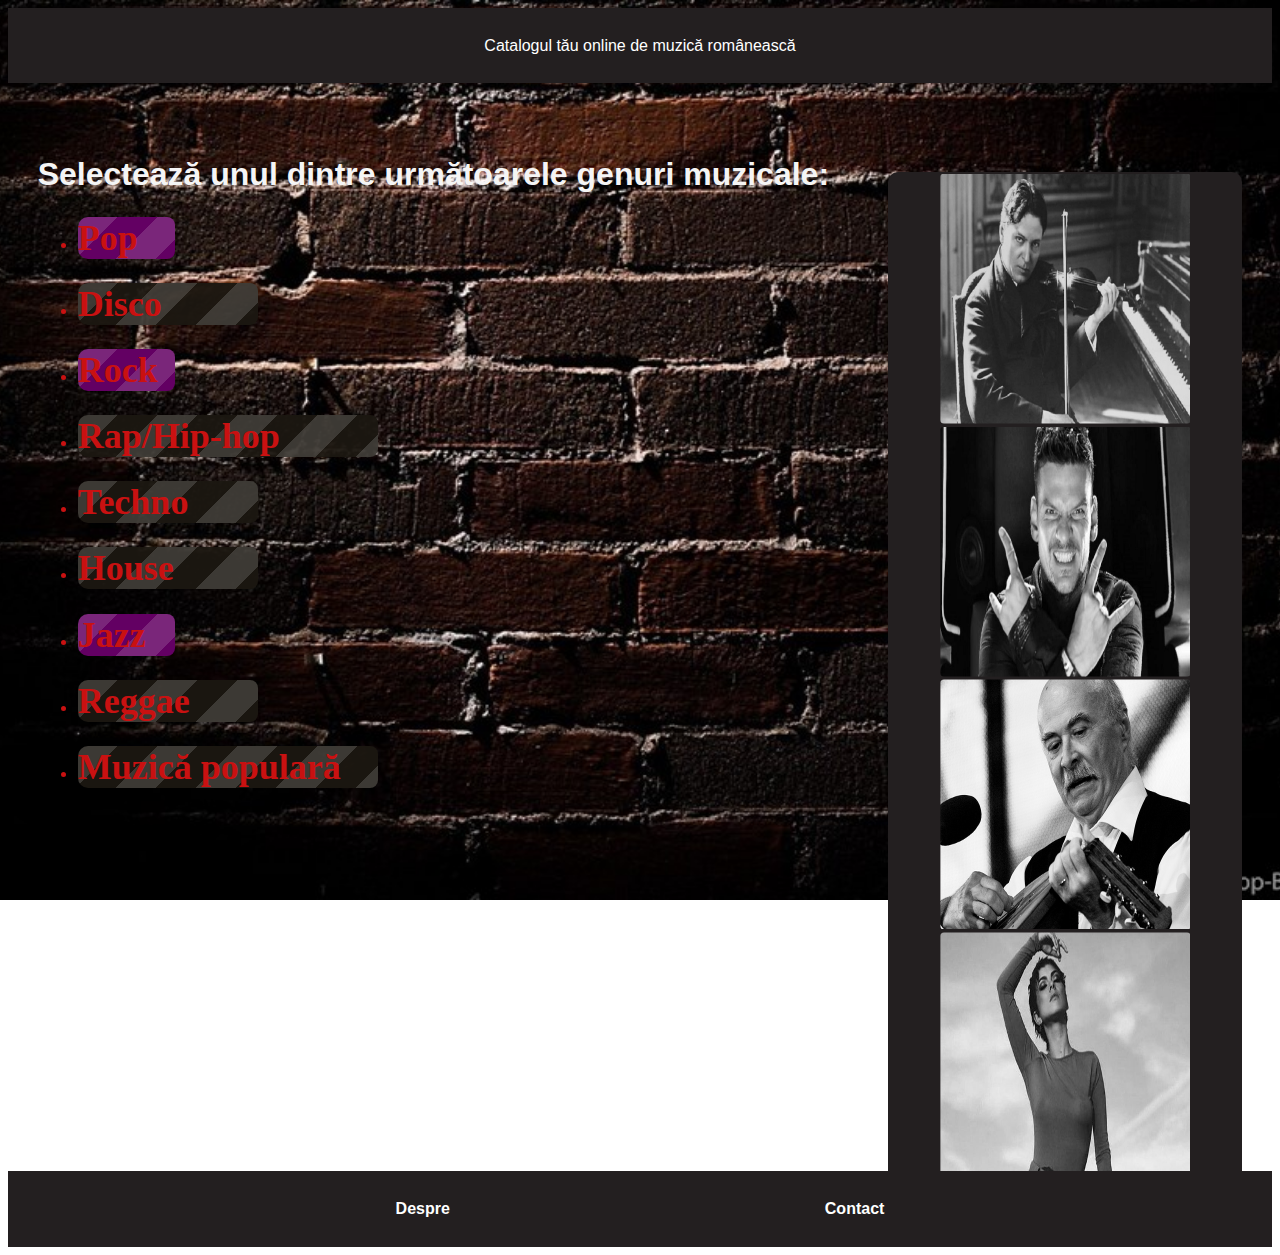
==== index.html @ 1f95c526 "db completed" ====
<!DOCTYPE html>
<html lang="ro">

<head>
  <meta charset="UTF-8">
  <meta name="viewport" content="width=device-width, initial-scale=1.0">
  <meta http-equiv="X-UA-Compatible" content="ie=edge">
  <link rel="stylesheet" href="style.css">
  <title>RO Music Catalog</title>
</head>

<body>
    <div class="page-container">
        <header class="header-and-footer">
            <p>Catalogul tău online de muzică românească</p>
        </header>
        <div class="content">
                <aside class="container">
                    <img class="artist-img" src="images/enescu.jpg" alt="George Enescu" width="250" height="250">
                    <img class="artist-img" src="images/tudor-chirila-ConvertImage.jpg" alt="Tudor Chirila" width="250" height="250">
                    <img class="artist-img" src="images/Tudor_Gheorghe.jpg" alt="Todor Gheorghe" width="250" height="250">
                    <img class="artist-img" src="images/INNA-ConvertImage.jpg" alt="INNA" width="250" height="250">
                </aside>
                <section class="container-gen-muzical">
                    <h1 class="content-subtitle">Selectează unul dintre următoarele genuri muzicale:</h1>
                    <ul>
                        <li class="gen-muzical" id="small"><h1>Pop</h1></li>
                        <li class="gen-muzical" id="medium"><h1>Disco</h1></li>
                        <li class="gen-muzical" id="small"><h1>Rock</h1></li>
                        <li class="gen-muzical"><h1>Rap/Hip-hop</h1></li>
                        <li class="gen-muzical" id="medium"><h1>Techno</h1></li>
                        <li class="gen-muzical" id="medium"><h1>House</h1></li>
                        <li class="gen-muzical" id="small"><h1>Jazz</h1></li>
                        <li class="gen-muzical" id="medium"><h1>Reggae</h1></li>
                        <li class="gen-muzical"><h1>Muzică populară</h1></li>
                    </ul>
                </section>
            </div>
            <footer class="header-and-footer">
                <p>Despre</p>
                <p>Contact</p>
            </footer>
    </div>
</body>

</html>
---- style.css ----
/* change colours */

body {
    background: url("images/background.jpg");
    background-repeat: no-repeat;
    background-attachment: fixed;
    background-position: center center;
    background-size: cover;
}

@media (max-width: 1280px) {
    
}

@media (max-width: 768px) {
    
}

.page-container {
    position: relative;
    min-height: 100vh;
}

.header-and-footer {
    background-color:#231F20;
    color: white;
    font-family: 'Lucida Sans', 'Lucida Sans Regular', 'Lucida Grande', 'Lucida Sans Unicode', Geneva, Verdana, sans-serif;
    font-size: 1rem;

    display: flex; 
    justify-content: space-evenly;
    flex-direction: row;
    flex-flow: wrap;
    width: 98%;
    position: absolute;
    padding: 1%;
}

header {
    top: 0px;
}

footer {
    bottom: 0px;
    font-weight: bold;
}

.container-gen-muzical {
    display: flexbox;
    justify-content: start;
}

.gen-muzical {
    background-color: #1b1711f1;
    color: rgb(201, 17, 17);
    padding: 0px;
    margin: auto;
    margin-top: 1%;
    font-size: large;
    font-weight: bolder;

    background-image: linear-gradient(135deg,rgba(255,255,255,.15) 25%,transparent 25%,transparent 50%,rgba(255,255,255,.15) 50%,rgba(255,255,255,.15) 75%,transparent 75%,transparent); 
    background-size: 5rem 5rem;
    border-top-right-radius: 8px;
    border-bottom-right-radius: 8px;
    border-top-left-radius: 10px;
    border-bottom-left-radius: 10px;
    margin-right: 60%;
}

#small.gen-muzical {
    background-color: rgb(99, 0, 99);
    margin-right: 87%;
}

#medium.gen-muzical {
    margin-right: 76%;
}

.container {
    align-self: flex-start;
    display: flex;
    flex-direction: column;
    flex-flow: row;
    flex-wrap: wrap;
    background-color: #231F20;
    border-radius: 10px 10px 10px 10px;
    justify-content: space-evenly;
    margin-bottom: auto;
    margin-top: 3%;
    padding-left: auto;
    width: 28%;
}

.artist-img {
    padding: 0.4%;
    border-radius: 5px 5px 5px 5px;
}

.content {
    display: flex;
    flex-direction: row-reverse;
    justify-content: space-around;
    padding-bottom: 5%;
    padding-top: 10%;
}

.content-subtitle {
    font-family: 'Lucida Sans', 'Lucida Sans Regular', 'Lucida Grande', 'Lucida Sans Unicode', Geneva, Verdana, sans-serif;
    color: whitesmoke;
}
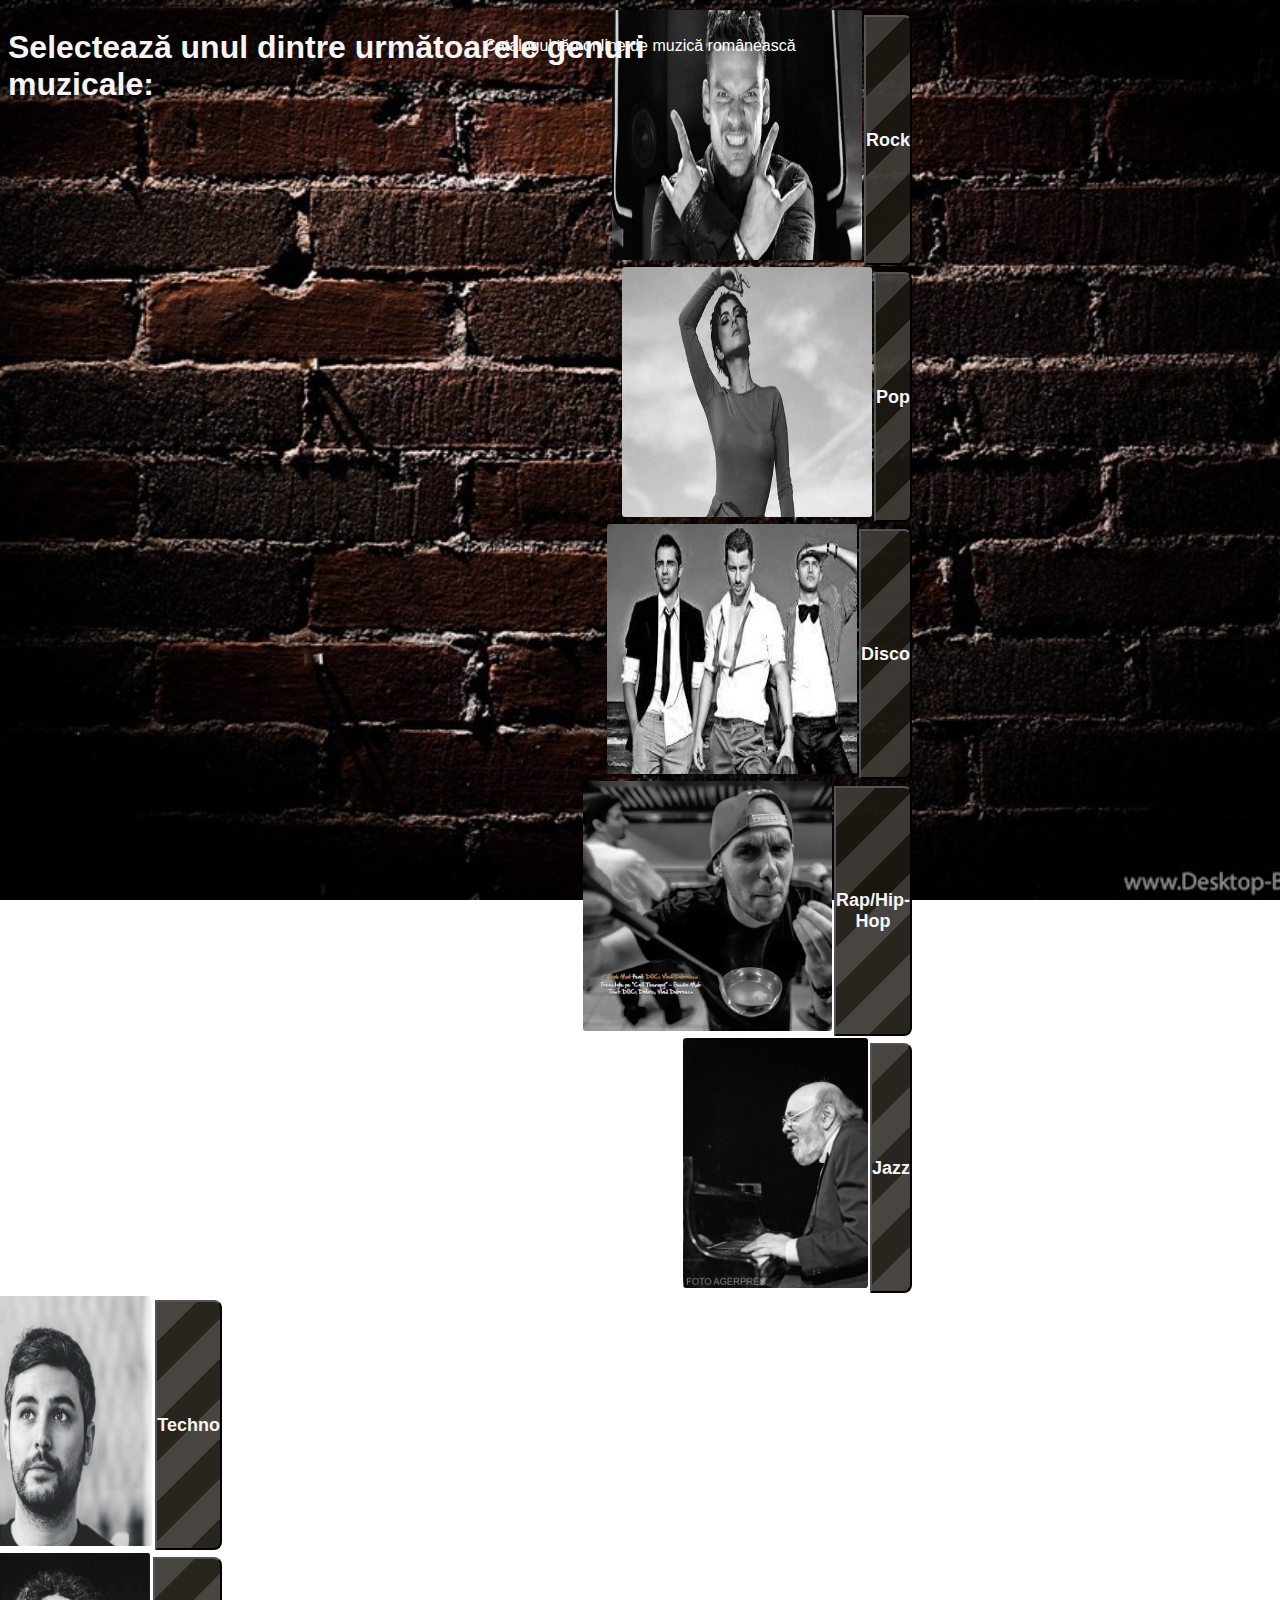
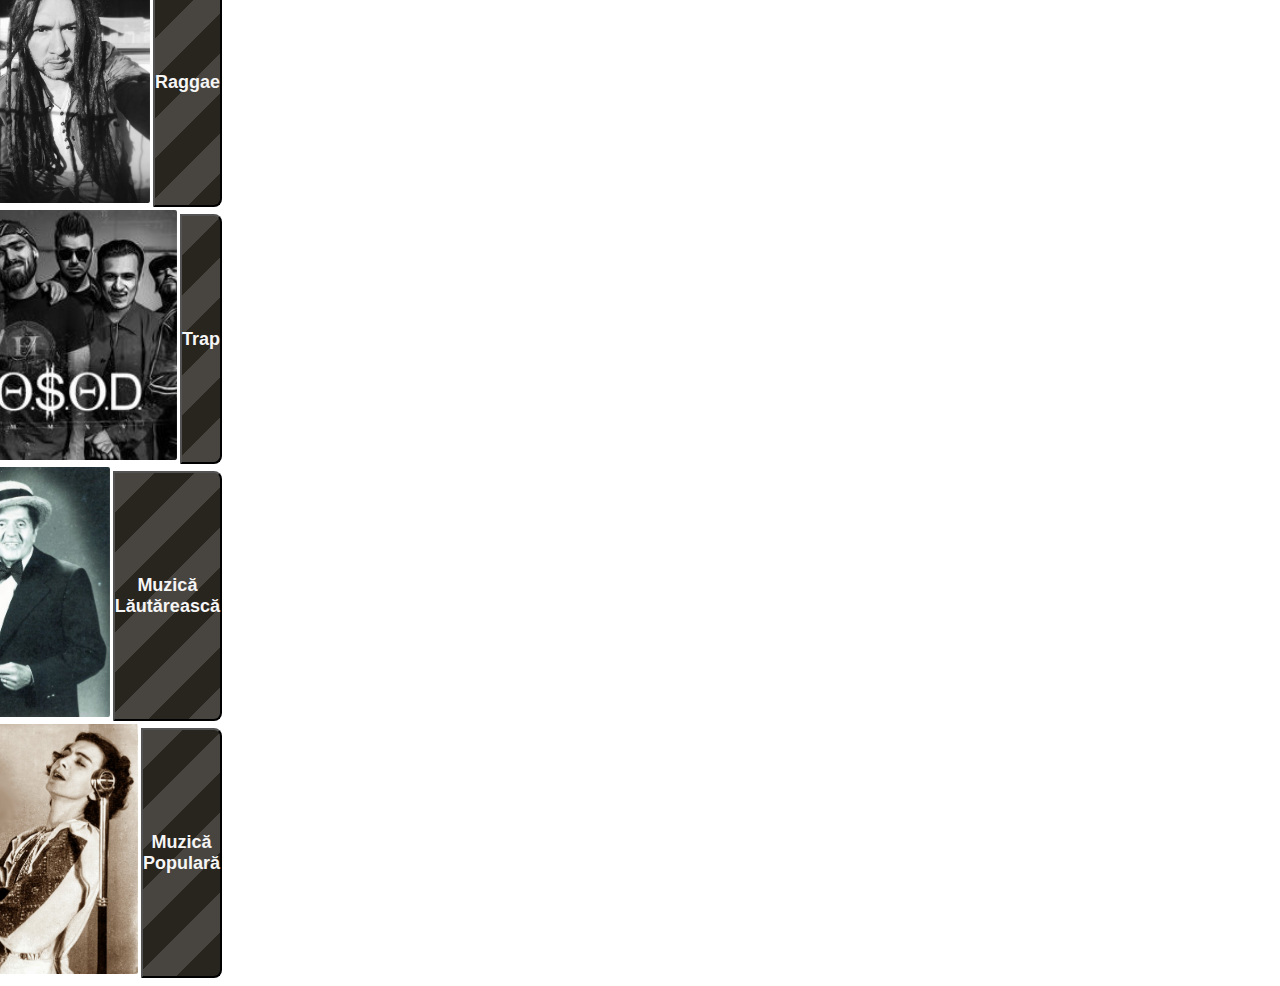
==== commit ae8f5bb7: "p" ====
--- a/index.html
+++ b/index.html
@@ -2,11 +2,11 @@
 <html lang="ro">
 
 <head>
-  <meta charset="UTF-8">
-  <meta name="viewport" content="width=device-width, initial-scale=1.0">
-  <meta http-equiv="X-UA-Compatible" content="ie=edge">
-  <link rel="stylesheet" href="style.css">
-  <title>RO Music Catalog</title>
+    <meta charset="UTF-8">
+    <meta name="viewport" content="width=device-width, initial-scale=1.0">
+    <meta http-equiv="X-UA-Compatible" content="ie=edge">
+    <link rel="stylesheet" href="style.css">
+    <title>RO Music Catalog</title>
 </head>
 
 <body>
@@ -14,33 +14,59 @@
         <header class="header-and-footer">
             <p>Catalogul tău online de muzică românească</p>
         </header>
-        <div class="content">
-                <aside class="container">
-                    <img class="artist-img" src="images/enescu.jpg" alt="George Enescu" width="250" height="250">
-                    <img class="artist-img" src="images/tudor-chirila-ConvertImage.jpg" alt="Tudor Chirila" width="250" height="250">
-                    <img class="artist-img" src="images/Tudor_Gheorghe.jpg" alt="Todor Gheorghe" width="250" height="250">
-                    <img class="artist-img" src="images/INNA-ConvertImage.jpg" alt="INNA" width="250" height="250">
-                </aside>
-                <section class="container-gen-muzical">
-                    <h1 class="content-subtitle">Selectează unul dintre următoarele genuri muzicale:</h1>
-                    <ul>
-                        <li class="gen-muzical" id="small"><h1>Pop</h1></li>
-                        <li class="gen-muzical" id="medium"><h1>Disco</h1></li>
-                        <li class="gen-muzical" id="small"><h1>Rock</h1></li>
-                        <li class="gen-muzical"><h1>Rap/Hip-hop</h1></li>
-                        <li class="gen-muzical" id="medium"><h1>Techno</h1></li>
-                        <li class="gen-muzical" id="medium"><h1>House</h1></li>
-                        <li class="gen-muzical" id="small"><h1>Jazz</h1></li>
-                        <li class="gen-muzical" id="medium"><h1>Reggae</h1></li>
-                        <li class="gen-muzical"><h1>Muzică populară</h1></li>
-                    </ul>
-                </section>
+        <main class="content">
+            <div><h1 class="content-subtitle">Selectează unul dintre următoarele genuri muzicale:</h1></div>
+            <div class="left-content">
+                <article class="artist">
+                    <button class="gen-muzical" type="button">Rock</button>
+                    <img class="artist-img" src="images/tudor-chirila-ConvertImage.jpg" alt="Tudor Chirilă">
+                </article>
+                <article class="artist">
+                    <button class="gen-muzical" type="button">Pop</button>
+                    <img class="artist-img" src="images/INNA-ConvertImage.jpg" alt="INNA">
+                </article>
+                <article class=" artist ">
+                    <button class="gen-muzical " type="button ">Disco</button>
+                    <img class="artist-img " src="images/akcent-ConvertImage.jpg " alt="Akcent">
+                </article>
+                <article class="artist ">
+                    <button class="gen-muzical " type="button ">Rap/Hip-Hop</button>
+                    <img class="artist-img " src="images/deliric.jpg " alt="Deliric">
+                </article>
+                <article class="artist ">
+                    <button class="gen-muzical " type="button ">Jazz</button>
+                    <img class="artist-img " src="images/johnny_raducanu.jpg " alt="Johnny Răducanu">
+                </article>
             </div>
-            <footer class="header-and-footer">
-                <p>Despre</p>
-                <p>Contact</p>
-            </footer>
+            <div class="content-right">
+                <article class="artist ">
+                    <button class="gen-muzical " type="button ">Techno</button>
+                    <img class="artist-img " src="images/NU_ZAU.jpg " alt="Nu Zău">
+                </article>
+                <article class="artist ">
+                    <button class="gen-muzical " type="button ">Raggae</button>
+                    <img class="artist-img " src="images/el_negro-ConvertImage.jpg " alt="El negro">
+                </article>
+                <article class="artist ">
+                    <button class="gen-muzical " type="button ">Trap</button>
+                    <img class="artist-img " src="images/SB.jpg " alt="Șatra Bentz">
+                </article>
+                <article class="artist ">
+                    <button class="gen-muzical " type="button ">Muzică Lăutărească</button>
+                    <img class="artist-img " src="images/Gica-Petrescu-alb-negru.jpg " alt="Gică Petrescu">
+                </article>
+                <article class="artist ">
+                    <button class="gen-muzical " type="button ">Muzică Populară</button>
+                    <img class="artist-img " src="images/Maria_Tănase.jpg " alt="Maria Tănase">
+                </article>
+            </div>
+        </main>
+        <footer class="header-and-footer ">
+            <p>Despre</p>
+            <p>Contact</p>
+        </footer>
     </div>
+    <script type="text/javascript " src="script.js "></script>
 </body>
 
 </html>--- a/style.css
+++ b/style.css
@@ -8,13 +8,9 @@
     background-size: cover;
 }
 
-@media (max-width: 1280px) {
-    
-}
+@media (max-width: 1280px) {}
 
-@media (max-width: 768px) {
-    
-}
+@media (max-width: 768px) {}
 
 .page-container {
     position: relative;
@@ -22,12 +18,11 @@
 }
 
 .header-and-footer {
-    background-color:#231F20;
+    /* background-color: #231F20; */
     color: white;
     font-family: 'Lucida Sans', 'Lucida Sans Regular', 'Lucida Grande', 'Lucida Sans Unicode', Geneva, Verdana, sans-serif;
     font-size: 1rem;
-
-    display: flex; 
+    display: flex;
     justify-content: space-evenly;
     flex-direction: row;
     flex-flow: wrap;
@@ -45,51 +40,44 @@
     font-weight: bold;
 }
 
-.container-gen-muzical {
-    display: flexbox;
-    justify-content: start;
+.content {
+    display: grid;
+    grid-template-rows: auto;
+    grid-template-columns: auto auto;
+}
+
+.artist {
+    margin: 0px;
+    padding: 0px;
+    display: flex;
+    flex-direction: row-reverse;
+    align-content: center;
+}
+
+.artist-img {
+    width: 250px;
+    height: 250px;
+    border-top-left-radius: 8px;
+    border-bottom-left-radius: 8px;
+    padding: 0px;
 }
 
 .gen-muzical {
+    height: 250px;
+    width: 250px;
     background-color: #1b1711f1;
-    color: rgb(201, 17, 17);
-    padding: 0px;
-    margin: auto;
-    margin-top: 1%;
+    color: whitesmoke;
+    margin-top: 7px;
     font-size: large;
     font-weight: bolder;
-
-    background-image: linear-gradient(135deg,rgba(255,255,255,.15) 25%,transparent 25%,transparent 50%,rgba(255,255,255,.15) 50%,rgba(255,255,255,.15) 75%,transparent 75%,transparent); 
+    background-image: linear-gradient(135deg, rgba(255, 255, 255, .15) 25%, transparent 25%, transparent 50%, rgba(255, 255, 255, .15) 50%, rgba(255, 255, 255, .15) 75%, transparent 75%, transparent);
     background-size: 5rem 5rem;
     border-top-right-radius: 8px;
     border-bottom-right-radius: 8px;
-    border-top-left-radius: 10px;
-    border-bottom-left-radius: 10px;
-    margin-right: 60%;
-}
-
-#small.gen-muzical {
-    background-color: rgb(99, 0, 99);
-    margin-right: 87%;
-}
-
-#medium.gen-muzical {
-    margin-right: 76%;
-}
-
-.container {
-    align-self: flex-start;
-    display: flex;
-    flex-direction: column;
-    flex-flow: row;
-    flex-wrap: wrap;
-    background-color: #231F20;
-    border-radius: 10px 10px 10px 10px;
-    justify-content: space-evenly;
-    margin-bottom: auto;
-    margin-top: 3%;
-    padding-left: auto;
-    width: 28%;
+    /* border-top-left-radius: 10px; */
+    /* border-bottom-left-radius: 10px; */
+    margin-right: 72%;
+    padding: 0px;
 }
 
 .artist-img {
@@ -97,15 +85,8 @@
     border-radius: 5px 5px 5px 5px;
 }
 
-.content {
-    display: flex;
-    flex-direction: row-reverse;
-    justify-content: space-around;
-    padding-bottom: 5%;
-    padding-top: 10%;
-}
-
 .content-subtitle {
     font-family: 'Lucida Sans', 'Lucida Sans Regular', 'Lucida Grande', 'Lucida Sans Unicode', Geneva, Verdana, sans-serif;
     color: whitesmoke;
+    position: relative;
 }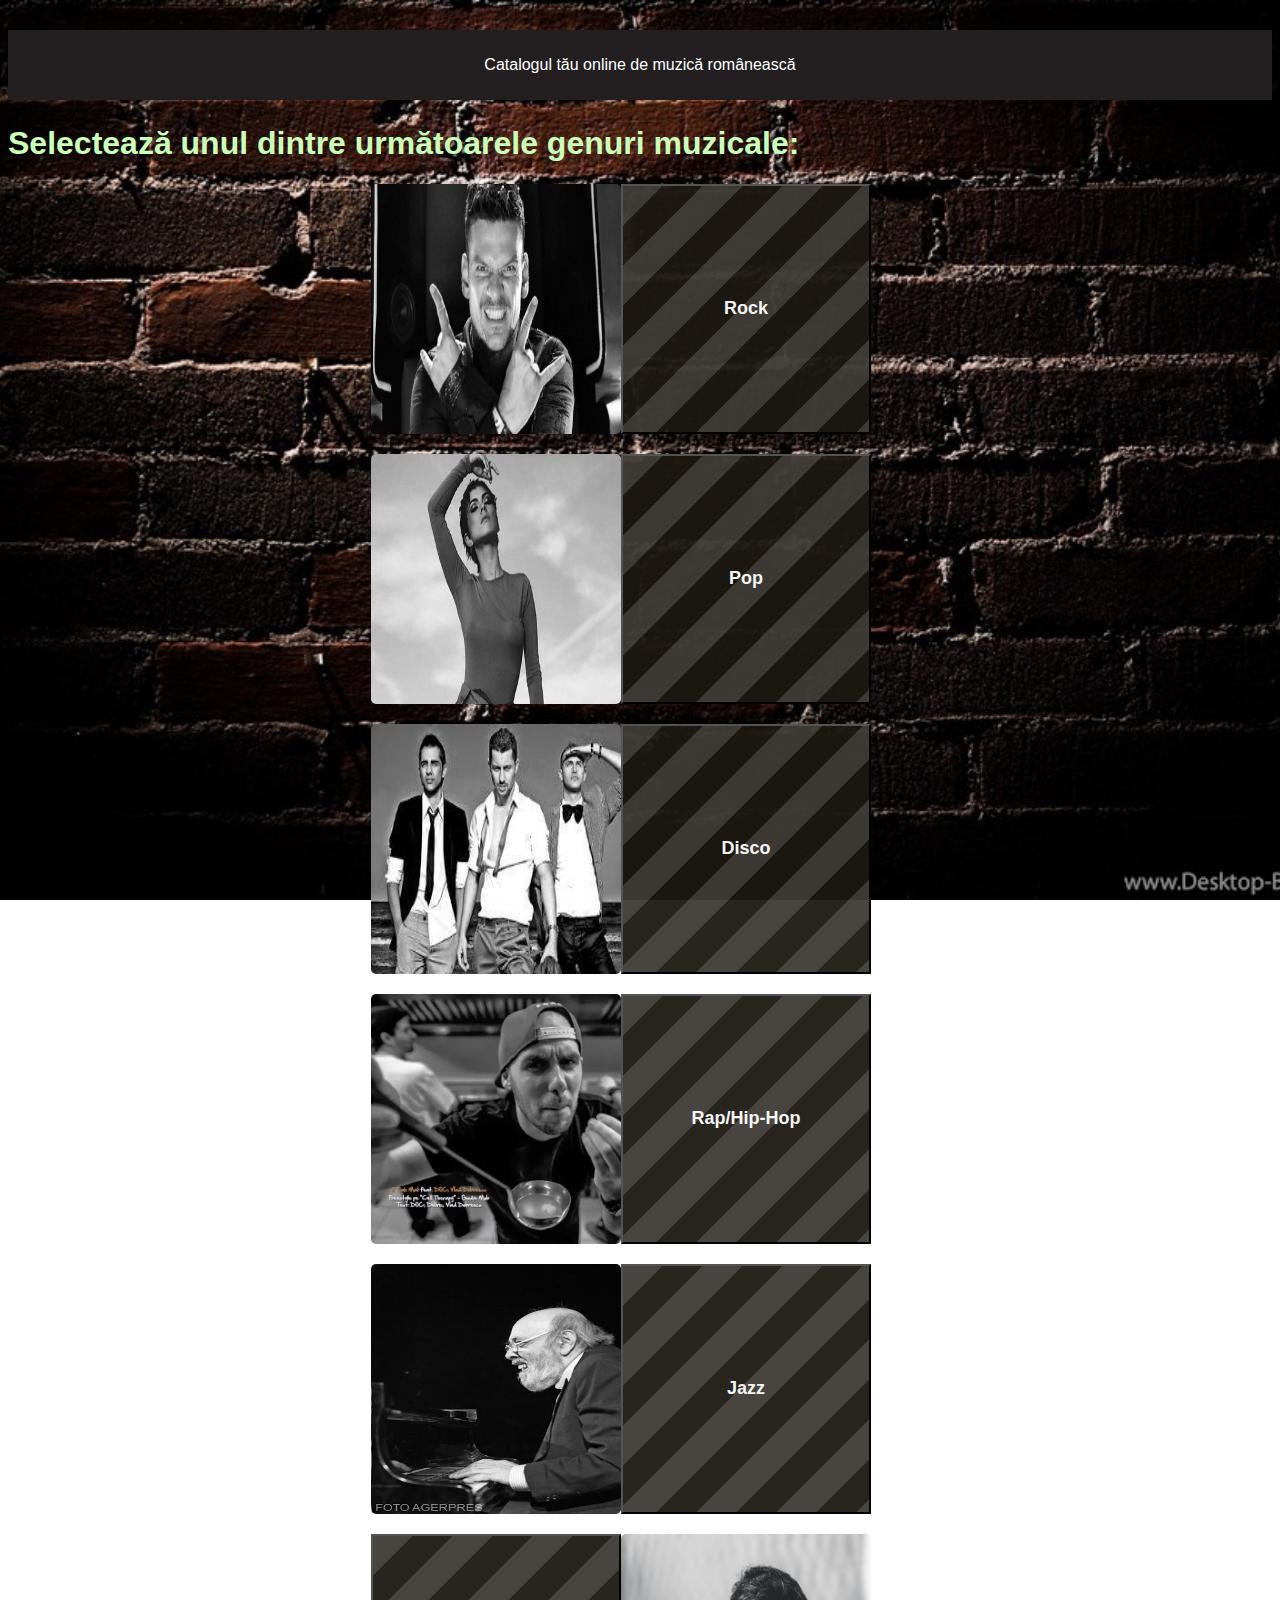
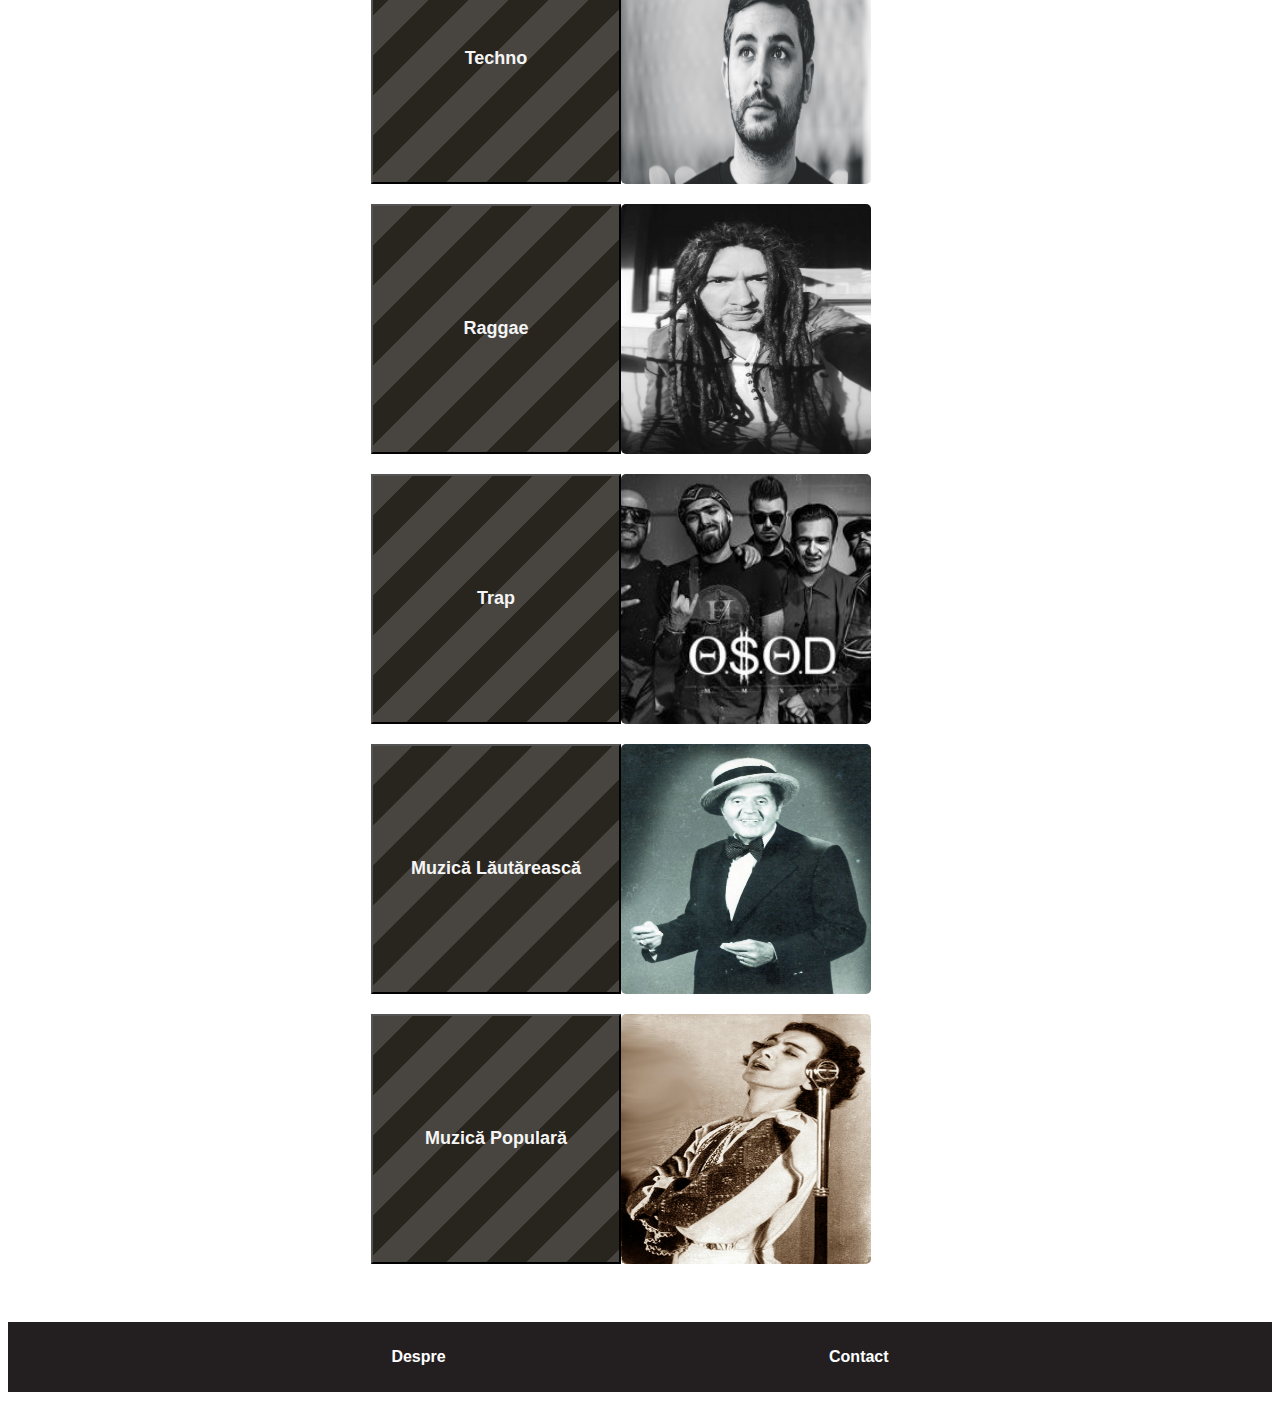
==== commit 56b6e1e8: "css ok" ====
--- a/index.html
+++ b/index.html
@@ -14,50 +14,50 @@
         <header class="header-and-footer">
             <p>Catalogul tău online de muzică românească</p>
         </header>
+        <div><h1 class="content-subtitle">Selectează unul dintre următoarele genuri muzicale:</h1></div>
         <main class="content">
-            <div><h1 class="content-subtitle">Selectează unul dintre următoarele genuri muzicale:</h1></div>
             <div class="left-content">
                 <article class="artist">
-                    <button class="gen-muzical" type="button">Rock</button>
+                    <button class="artist-button" type="button">Rock</button>
                     <img class="artist-img" src="images/tudor-chirila-ConvertImage.jpg" alt="Tudor Chirilă">
                 </article>
                 <article class="artist">
-                    <button class="gen-muzical" type="button">Pop</button>
+                    <button class="artist-button" type="button">Pop</button>
                     <img class="artist-img" src="images/INNA-ConvertImage.jpg" alt="INNA">
                 </article>
                 <article class=" artist ">
-                    <button class="gen-muzical " type="button ">Disco</button>
+                    <button class="artist-button " type="button ">Disco</button>
                     <img class="artist-img " src="images/akcent-ConvertImage.jpg " alt="Akcent">
                 </article>
                 <article class="artist ">
-                    <button class="gen-muzical " type="button ">Rap/Hip-Hop</button>
+                    <button class="artist-button " type="button ">Rap/Hip-Hop</button>
                     <img class="artist-img " src="images/deliric.jpg " alt="Deliric">
                 </article>
                 <article class="artist ">
-                    <button class="gen-muzical " type="button ">Jazz</button>
+                    <button class="artist-button " type="button ">Jazz</button>
                     <img class="artist-img " src="images/johnny_raducanu.jpg " alt="Johnny Răducanu">
                 </article>
             </div>
             <div class="content-right">
                 <article class="artist ">
-                    <button class="gen-muzical " type="button ">Techno</button>
                     <img class="artist-img " src="images/NU_ZAU.jpg " alt="Nu Zău">
+                    <button class="artist-button " type="button ">Techno</button>
                 </article>
                 <article class="artist ">
-                    <button class="gen-muzical " type="button ">Raggae</button>
                     <img class="artist-img " src="images/el_negro-ConvertImage.jpg " alt="El negro">
+                    <button class="artist-button " type="button ">Raggae</button>
                 </article>
                 <article class="artist ">
-                    <button class="gen-muzical " type="button ">Trap</button>
                     <img class="artist-img " src="images/SB.jpg " alt="Șatra Bentz">
+                    <button class="artist-button " type="button ">Trap</button>
                 </article>
                 <article class="artist ">
-                    <button class="gen-muzical " type="button ">Muzică Lăutărească</button>
                     <img class="artist-img " src="images/Gica-Petrescu-alb-negru.jpg " alt="Gică Petrescu">
+                    <button class="artist-button " type="button ">Muzică Lăutărească</button>
                 </article>
                 <article class="artist ">
-                    <button class="gen-muzical " type="button ">Muzică Populară</button>
                     <img class="artist-img " src="images/Maria_Tănase.jpg " alt="Maria Tănase">
+                    <button class="artist-button " type="button ">Muzică Populară</button>
                 </article>
             </div>
         </main>
--- a/style.css
+++ b/style.css
@@ -6,6 +6,8 @@
     background-attachment: fixed;
     background-position: center center;
     background-size: cover;
+    padding-top: 60px;
+    padding-bottom: 40px;
 }
 
 @media (max-width: 1280px) {}
@@ -18,7 +20,7 @@
 }
 
 .header-and-footer {
-    /* background-color: #231F20; */
+    background-color: #231F20;
     color: white;
     font-family: 'Lucida Sans', 'Lucida Sans Regular', 'Lucida Grande', 'Lucida Sans Unicode', Geneva, Verdana, sans-serif;
     font-size: 1rem;
@@ -26,58 +28,90 @@
     justify-content: space-evenly;
     flex-direction: row;
     flex-flow: wrap;
-    width: 98%;
-    position: absolute;
-    padding: 1%;
+    width: 100%;
+    position: relative;
+    padding: 10px 0;
 }
 
 header {
     top: 0px;
+    margin-top: -3%;
+    margin-bottom: 2%;
 }
 
 footer {
     bottom: 0px;
     font-weight: bold;
+    margin-bottom: -3%;
+    margin-top: 3%;
 }
 
 .content {
-    display: grid;
-    grid-template-rows: auto;
-    grid-template-columns: auto auto;
+    line-height: 200px;
+    display: flex;
+    justify-content: center;
+    flex-wrap: wrap;
+    align-items: center;
 }
 
 .artist {
     margin: 0px;
+    margin-left: 83%;
+    margin-right: 200px;
+    margin-bottom: 20px;
     padding: 0px;
     display: flex;
     flex-direction: row-reverse;
     align-content: center;
 }
 
+/* .content-left .artist-img {
+    border-top-right-radius: 0px;
+    border-bottom-right-radius: 0px;
+    border-top-left-radius: 10px;
+    border-bottom-left-radius: 10px;
+}
+
+.content-left .artist-button {
+    border-top-right-radius: 10px;
+    border-bottom-right-radius: 10px;
+    border-top-left-radius: 0px;
+    border-bottom-left-radius: 0px;
+}
+
+.content-right .artist-img {
+    border-top-right-radius: 0px;
+    border-bottom-right-radius: 0px;
+    border-top-left-radius: 10px;
+    border-bottom-left-radius: 10px;
+}
+
+.content-right .artist-button {
+    border-top-right-radius: 10px;
+    border-bottom-right-radius: 10px;
+    border-top-left-radius: 0px;
+    border-bottom-left-radius: 0px;
+} */
+
 .artist-img {
     width: 250px;
     height: 250px;
-    border-top-left-radius: 8px;
-    border-bottom-left-radius: 8px;
     padding: 0px;
+    flex-shrink: 0;
 }
 
-.gen-muzical {
+.artist-button {
     height: 250px;
     width: 250px;
     background-color: #1b1711f1;
     color: whitesmoke;
-    margin-top: 7px;
     font-size: large;
     font-weight: bolder;
     background-image: linear-gradient(135deg, rgba(255, 255, 255, .15) 25%, transparent 25%, transparent 50%, rgba(255, 255, 255, .15) 50%, rgba(255, 255, 255, .15) 75%, transparent 75%, transparent);
     background-size: 5rem 5rem;
-    border-top-right-radius: 8px;
-    border-bottom-right-radius: 8px;
-    /* border-top-left-radius: 10px; */
-    /* border-bottom-left-radius: 10px; */
     margin-right: 72%;
     padding: 0px;
+    flex-shrink: 0;
 }
 
 .artist-img {
@@ -87,6 +121,6 @@
 
 .content-subtitle {
     font-family: 'Lucida Sans', 'Lucida Sans Regular', 'Lucida Grande', 'Lucida Sans Unicode', Geneva, Verdana, sans-serif;
-    color: whitesmoke;
+    color: #CAFFB9;
     position: relative;
 }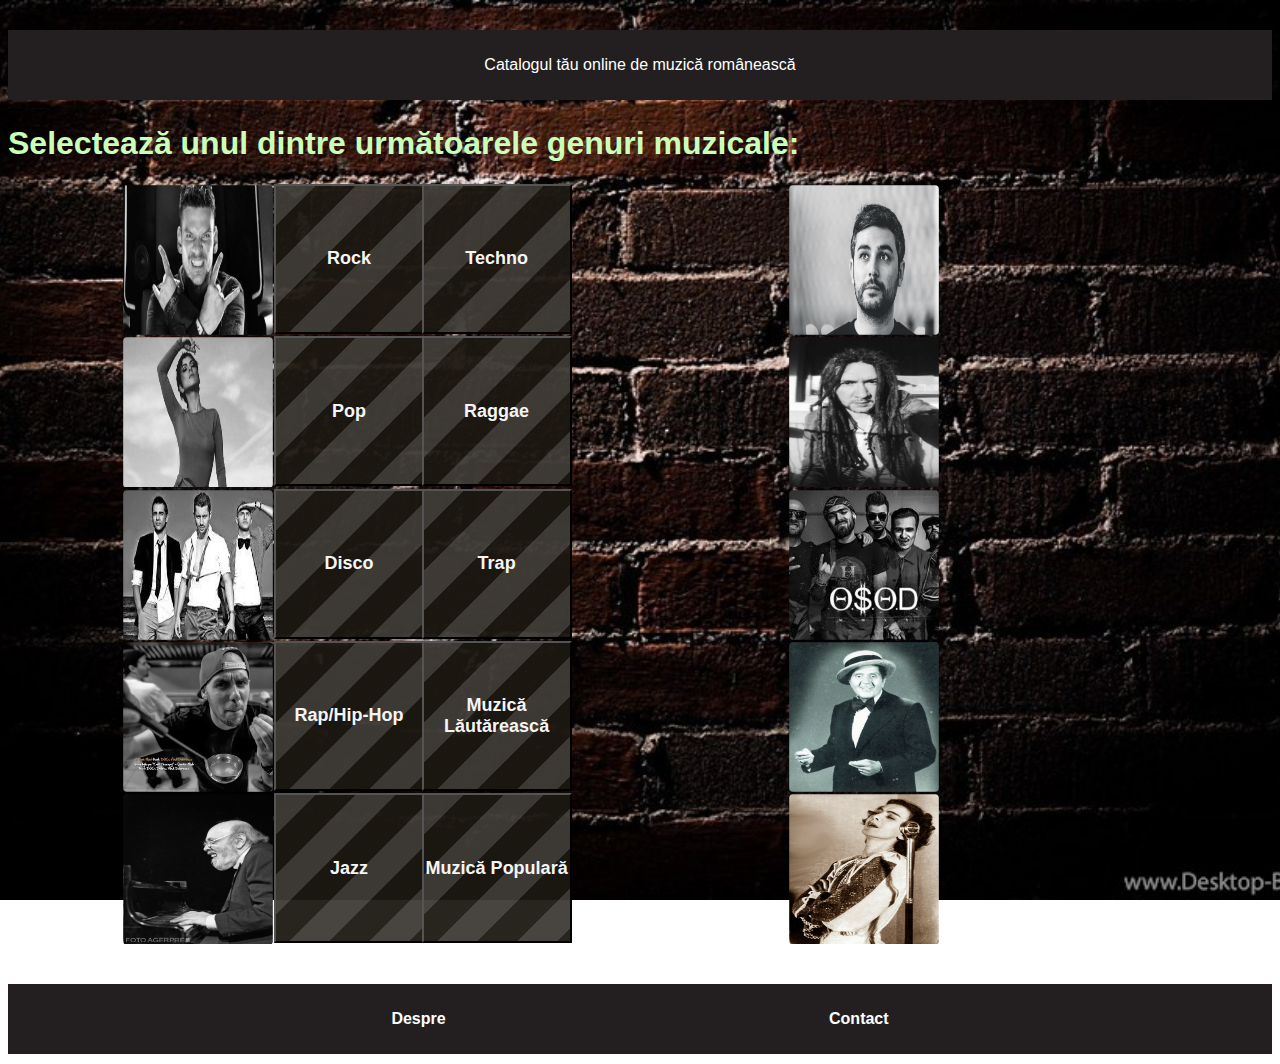
==== commit 06d7a381: "crud started" ====
--- a/index.html
+++ b/index.html
@@ -14,53 +14,63 @@
         <header class="header-and-footer">
             <p>Catalogul tău online de muzică românească</p>
         </header>
-        <div><h1 class="content-subtitle">Selectează unul dintre următoarele genuri muzicale:</h1></div>
+        <div id="subtitle"><h1 class="content-subtitle">Selectează unul dintre următoarele genuri muzicale:</h1></div>
         <main class="content">
             <div class="left-content">
                 <article class="artist">
-                    <button class="artist-button" type="button">Rock</button>
+                    <button id="rock_button" class="artist-button" type="button">Rock</button>
                     <img class="artist-img" src="images/tudor-chirila-ConvertImage.jpg" alt="Tudor Chirilă">
                 </article>
                 <article class="artist">
-                    <button class="artist-button" type="button">Pop</button>
+                    <button id="pop_button" class="artist-button" type="button">Pop</button>
                     <img class="artist-img" src="images/INNA-ConvertImage.jpg" alt="INNA">
                 </article>
                 <article class=" artist ">
-                    <button class="artist-button " type="button ">Disco</button>
+                    <button id="disco_button" class="artist-button " type="button ">Disco</button>
                     <img class="artist-img " src="images/akcent-ConvertImage.jpg " alt="Akcent">
                 </article>
                 <article class="artist ">
-                    <button class="artist-button " type="button ">Rap/Hip-Hop</button>
+                    <button id="rap_button" class="artist-button " type="button ">Rap/Hip-Hop</button>
                     <img class="artist-img " src="images/deliric.jpg " alt="Deliric">
                 </article>
                 <article class="artist ">
-                    <button class="artist-button " type="button ">Jazz</button>
+                    <button id="jazz_button" class="artist-button " type="button ">Jazz</button>
                     <img class="artist-img " src="images/johnny_raducanu.jpg " alt="Johnny Răducanu">
                 </article>
             </div>
             <div class="content-right">
                 <article class="artist ">
                     <img class="artist-img " src="images/NU_ZAU.jpg " alt="Nu Zău">
-                    <button class="artist-button " type="button ">Techno</button>
+                    <button id="techno_button" class="artist-button " type="button ">Techno</button>
                 </article>
                 <article class="artist ">
                     <img class="artist-img " src="images/el_negro-ConvertImage.jpg " alt="El negro">
-                    <button class="artist-button " type="button ">Raggae</button>
+                    <button id="raggae_button" class="artist-button " type="button ">Raggae</button>
                 </article>
                 <article class="artist ">
                     <img class="artist-img " src="images/SB.jpg " alt="Șatra Bentz">
-                    <button class="artist-button " type="button ">Trap</button>
+                    <button id="trap_button" class="artist-button " type="button ">Trap</button>
                 </article>
                 <article class="artist ">
                     <img class="artist-img " src="images/Gica-Petrescu-alb-negru.jpg " alt="Gică Petrescu">
-                    <button class="artist-button " type="button ">Muzică Lăutărească</button>
+                    <button id="lautareasca_button" class="artist-button " type="button ">Muzică Lăutărească</button>
                 </article>
                 <article class="artist ">
                     <img class="artist-img " src="images/Maria_Tănase.jpg " alt="Maria Tănase">
-                    <button class="artist-button " type="button ">Muzică Populară</button>
+                    <button id="populara_button" class="artist-button " type="button ">Muzică Populară</button>
                 </article>
             </div>
         </main>
+        <div id="rock" class="rock_artists"></div>
+        <div id="pop" class="pop_artists"></div>
+        <div id="disco" class="disco_artists"></div>
+        <div id="rap" class="rap_artists"></div>
+        <div id="jazz" class="jazz_artists"></div>
+        <div id="techno" class="techno_artists"></div>
+        <div id="raggae" class="raggae_artists"></div>
+        <div id="trap" class="trap_artists"></div>
+        <div id="lautareasca" class="lautareasca_artists"></div>
+        <div id="populara" class="populara_artists"></div>
         <footer class="header-and-footer ">
             <p>Despre</p>
             <p>Contact</p>
--- a/style.css
+++ b/style.css
@@ -9,10 +9,6 @@
     padding-top: 60px;
     padding-bottom: 40px;
 }
-
-@media (max-width: 1280px) {}
-
-@media (max-width: 768px) {}
 
 .page-container {
     position: relative;
@@ -123,4 +119,24 @@
     font-family: 'Lucida Sans', 'Lucida Sans Regular', 'Lucida Grande', 'Lucida Sans Unicode', Geneva, Verdana, sans-serif;
     color: #CAFFB9;
     position: relative;
-}+}
+
+@media (max-width: 1280px) {
+    .artist-img {
+        width: 150px;
+        height: 150px;
+    }
+    
+    .artist-button {
+        height: 150px;
+        width: 150px;
+    }
+
+    .artist {
+        margin: 0px;
+        margin-left: 0px;
+        margin-right: 0px;
+    }
+}
+
+@media (max-width: 768px) {}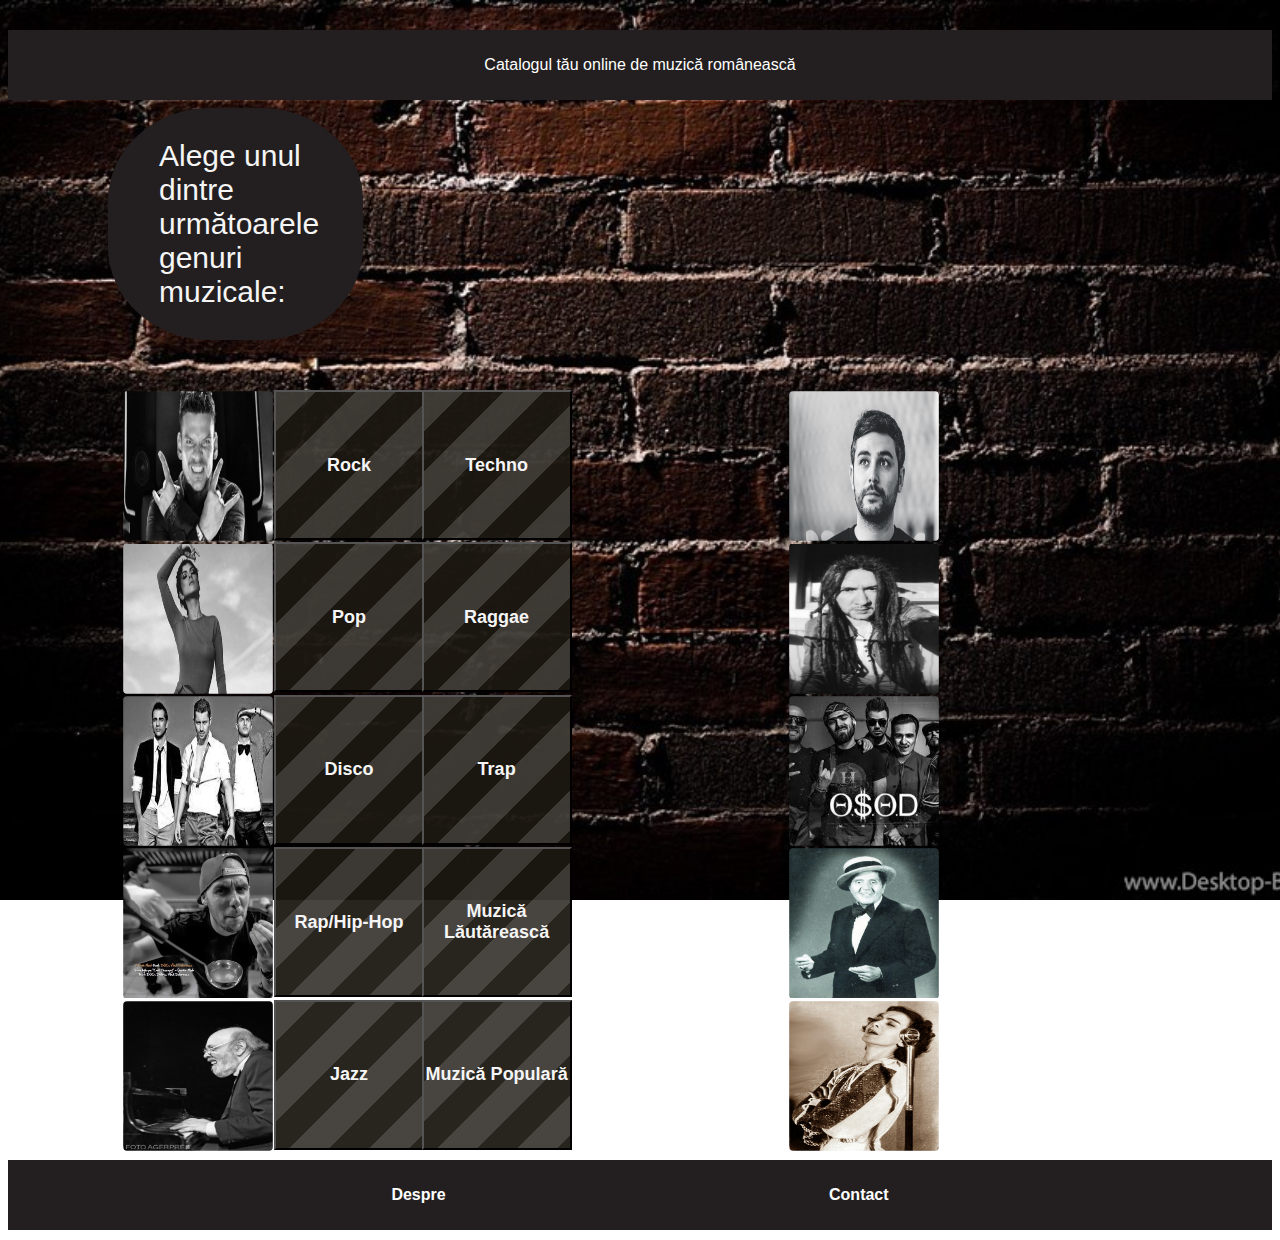
==== commit 81a46f48: "strted css" ====
--- a/index.html
+++ b/index.html
@@ -10,67 +10,74 @@
 </head>
 
 <body>
-    <div class="page-container">
+    <div class="page-container" id="page-container">
         <header class="header-and-footer">
             <p>Catalogul tău online de muzică românească</p>
         </header>
-        <div id="subtitle"><h1 class="content-subtitle">Selectează unul dintre următoarele genuri muzicale:</h1></div>
-        <main class="content">
-            <div class="left-content">
-                <article class="artist">
-                    <button id="rock_button" class="artist-button" type="button">Rock</button>
-                    <img class="artist-img" src="images/tudor-chirila-ConvertImage.jpg" alt="Tudor Chirilă">
-                </article>
-                <article class="artist">
-                    <button id="pop_button" class="artist-button" type="button">Pop</button>
-                    <img class="artist-img" src="images/INNA-ConvertImage.jpg" alt="INNA">
-                </article>
-                <article class=" artist ">
-                    <button id="disco_button" class="artist-button " type="button ">Disco</button>
-                    <img class="artist-img " src="images/akcent-ConvertImage.jpg " alt="Akcent">
-                </article>
-                <article class="artist ">
-                    <button id="rap_button" class="artist-button " type="button ">Rap/Hip-Hop</button>
-                    <img class="artist-img " src="images/deliric.jpg " alt="Deliric">
-                </article>
-                <article class="artist ">
-                    <button id="jazz_button" class="artist-button " type="button ">Jazz</button>
-                    <img class="artist-img " src="images/johnny_raducanu.jpg " alt="Johnny Răducanu">
-                </article>
+        <div class="main_container">
+            <div class="content-subtitle" id="subtitle">
+                <p class="content-subtitle-text">Alege unul dintre următoarele genuri muzicale:</p>
             </div>
-            <div class="content-right">
-                <article class="artist ">
-                    <img class="artist-img " src="images/NU_ZAU.jpg " alt="Nu Zău">
-                    <button id="techno_button" class="artist-button " type="button ">Techno</button>
-                </article>
-                <article class="artist ">
-                    <img class="artist-img " src="images/el_negro-ConvertImage.jpg " alt="El negro">
-                    <button id="raggae_button" class="artist-button " type="button ">Raggae</button>
-                </article>
-                <article class="artist ">
-                    <img class="artist-img " src="images/SB.jpg " alt="Șatra Bentz">
-                    <button id="trap_button" class="artist-button " type="button ">Trap</button>
-                </article>
-                <article class="artist ">
-                    <img class="artist-img " src="images/Gica-Petrescu-alb-negru.jpg " alt="Gică Petrescu">
-                    <button id="lautareasca_button" class="artist-button " type="button ">Muzică Lăutărească</button>
-                </article>
-                <article class="artist ">
-                    <img class="artist-img " src="images/Maria_Tănase.jpg " alt="Maria Tănase">
-                    <button id="populara_button" class="artist-button " type="button ">Muzică Populară</button>
-                </article>
-            </div>
-        </main>
-        <div id="rock" class="rock_artists"></div>
-        <div id="pop" class="pop_artists"></div>
-        <div id="disco" class="disco_artists"></div>
-        <div id="rap" class="rap_artists"></div>
-        <div id="jazz" class="jazz_artists"></div>
-        <div id="techno" class="techno_artists"></div>
-        <div id="raggae" class="raggae_artists"></div>
-        <div id="trap" class="trap_artists"></div>
-        <div id="lautareasca" class="lautareasca_artists"></div>
-        <div id="populara" class="populara_artists"></div>
+            <main class="content">
+                <div class="left-content">
+                    <article class="artist">
+                        <button id="rock_button" class="artist-button" type="button">Rock</button>
+                        <img class="artist-img" src="images/tudor-chirila-ConvertImage.jpg" alt="Tudor Chirilă">
+                    </article>
+                    <article class="artist">
+                        <button id="pop_button" class="artist-button" type="button">Pop</button>
+                        <img class="artist-img" src="images/INNA-ConvertImage.jpg" alt="INNA">
+                    </article>
+                    <article class=" artist ">
+                        <button id="disco_button" class="artist-button " type="button ">Disco</button>
+                        <img class="artist-img " src="images/akcent-ConvertImage.jpg " alt="Akcent">
+                    </article>
+                    <article class="artist ">
+                        <button id="rap_button" class="artist-button " type="button ">Rap/Hip-Hop</button>
+                        <img class="artist-img " src="images/deliric.jpg " alt="Deliric">
+                    </article>
+                    <article class="artist ">
+                        <button id="jazz_button" class="artist-button " type="button ">Jazz</button>
+                        <img class="artist-img " src="images/johnny_raducanu.jpg " alt="Johnny Răducanu">
+                    </article>
+                </div>
+                <div class="content-right">
+                    <article class="artist ">
+                        <img class="artist-img " src="images/NU_ZAU.jpg " alt="Nu Zău">
+                        <button id="techno_button" class="artist-button " type="button ">Techno</button>
+                    </article>
+                    <article class="artist ">
+                        <img class="artist-img " src="images/el_negro-ConvertImage.jpg " alt="El negro">
+                        <button id="raggae_button" class="artist-button " type="button ">Raggae</button>
+                    </article>
+                    <article class="artist ">
+                        <img class="artist-img " src="images/SB.jpg " alt="Șatra Bentz">
+                        <button id="trap_button" class="artist-button " type="button ">Trap</button>
+                    </article>
+                    <article class="artist ">
+                        <img class="artist-img " src="images/Gica-Petrescu-alb-negru.jpg " alt="Gică Petrescu">
+                        <button id="lautareasca_button" class="artist-button " type="button ">Muzică Lăutărească</button>
+                    </article>
+                    <article class="artist ">
+                        <img class="artist-img " src="images/Maria_Tănase.jpg " alt="Maria Tănase">
+                        <button id="populara_button" class="artist-button " type="button ">Muzică Populară</button>
+                    </article>
+                </div>
+            </main>
+        
+            <aside>
+                <div id="rock" class="rock_artists"></div>
+                <div id="pop" class="pop_artists"></div>
+                <div id="disco" class="disco_artists"></div>
+                <div id="rap" class="rap_artists"></div>
+                <div id="jazz" class="jazz_artists"></div>
+                <div id="techno" class="techno_artists"></div>
+                <div id="raggae" class="raggae_artists"></div>
+                <div id="trap" class="trap_artists"></div>
+                <div id="lautareasca" class="lautareasca_artists"></div>
+                <div id="populara" class="populara_artists"></div>
+            </aside>
+        </div>
         <footer class="header-and-footer ">
             <p>Despre</p>
             <p>Contact</p>
--- a/style.css
+++ b/style.css
@@ -25,21 +25,19 @@
     flex-direction: row;
     flex-flow: wrap;
     width: 100%;
-    position: relative;
+    position: absolute;
     padding: 10px 0;
 }
 
 header {
     top: 0px;
     margin-top: -3%;
-    margin-bottom: 2%;
 }
 
 footer {
     bottom: 0px;
     font-weight: bold;
     margin-bottom: -3%;
-    margin-top: 3%;
 }
 
 .content {
@@ -60,34 +58,6 @@
     flex-direction: row-reverse;
     align-content: center;
 }
-
-/* .content-left .artist-img {
-    border-top-right-radius: 0px;
-    border-bottom-right-radius: 0px;
-    border-top-left-radius: 10px;
-    border-bottom-left-radius: 10px;
-}
-
-.content-left .artist-button {
-    border-top-right-radius: 10px;
-    border-bottom-right-radius: 10px;
-    border-top-left-radius: 0px;
-    border-bottom-left-radius: 0px;
-}
-
-.content-right .artist-img {
-    border-top-right-radius: 0px;
-    border-bottom-right-radius: 0px;
-    border-top-left-radius: 10px;
-    border-bottom-left-radius: 10px;
-}
-
-.content-right .artist-button {
-    border-top-right-radius: 10px;
-    border-bottom-right-radius: 10px;
-    border-top-left-radius: 0px;
-    border-bottom-left-radius: 0px;
-} */
 
 .artist-img {
     width: 250px;
@@ -116,9 +86,82 @@
 }
 
 .content-subtitle {
-    font-family: 'Lucida Sans', 'Lucida Sans Regular', 'Lucida Grande', 'Lucida Sans Unicode', Geneva, Verdana, sans-serif;
-    color: #CAFFB9;
+    font-family: -apple-system, BlinkMacSystemFont, 'Segoe UI', Roboto, Oxygen, Ubuntu, Cantarell, 'Open Sans', 'Helvetica Neue', sans-serif;
+    color: whitesmoke;
     position: relative;
+    background-color: #231F20;
+    font-size: 30px;
+    width: 20%;
+    padding: 1px;
+    margin-bottom: 20px;
+    margin-left: 100px;
+    border-radius: 40%;
+    margin-bottom: 50px;
+}
+
+.content-subtitle-text {
+    margin-left: 50px;
+}
+
+.content-message {
+    font-family: -apple-system, BlinkMacSystemFont, 'Segoe UI', Roboto, Oxygen, Ubuntu, Cantarell, 'Open Sans', 'Helvetica Neue', sans-serif;
+    color: whitesmoke;
+    position: relative;
+    background-color: #231F20;
+    font-size: 30px;
+    width: max-content;
+    padding: 1px;
+    margin-bottom: 20px;
+    margin-left: -100px;
+    border-radius: 40%;
+    margin-bottom: 50px;
+    padding: 10px;
+    height: auto;
+    line-height: 100px;
+}
+
+.message {
+    margin-left: 0px;
+}
+
+.main_container {
+    padding-top: 2.5rem;
+    padding-bottom: 2.5rem;
+}
+
+.formation_name {
+    width: 160px;
+    height: 90px;
+    color: whitesmoke;
+}
+
+.formation_image {
+    width: 320px;
+    height: 180px;
+}
+
+.subtitle_text {
+    color: white;
+}
+
+.artist_details {
+    background-color: whitesmoke;
+}
+
+.button {
+    background-color: #231F20;
+    color: whitesmoke;
+    border-radius: 5rem;
+}
+
+.add_band_button-container {
+    margin-left: 500px;
+}
+
+.add_band_button-container :first-child {
+    height: 50px;
+    width: 250px;
+    font-size: 25px;
 }
 
 @media (max-width: 1280px) {
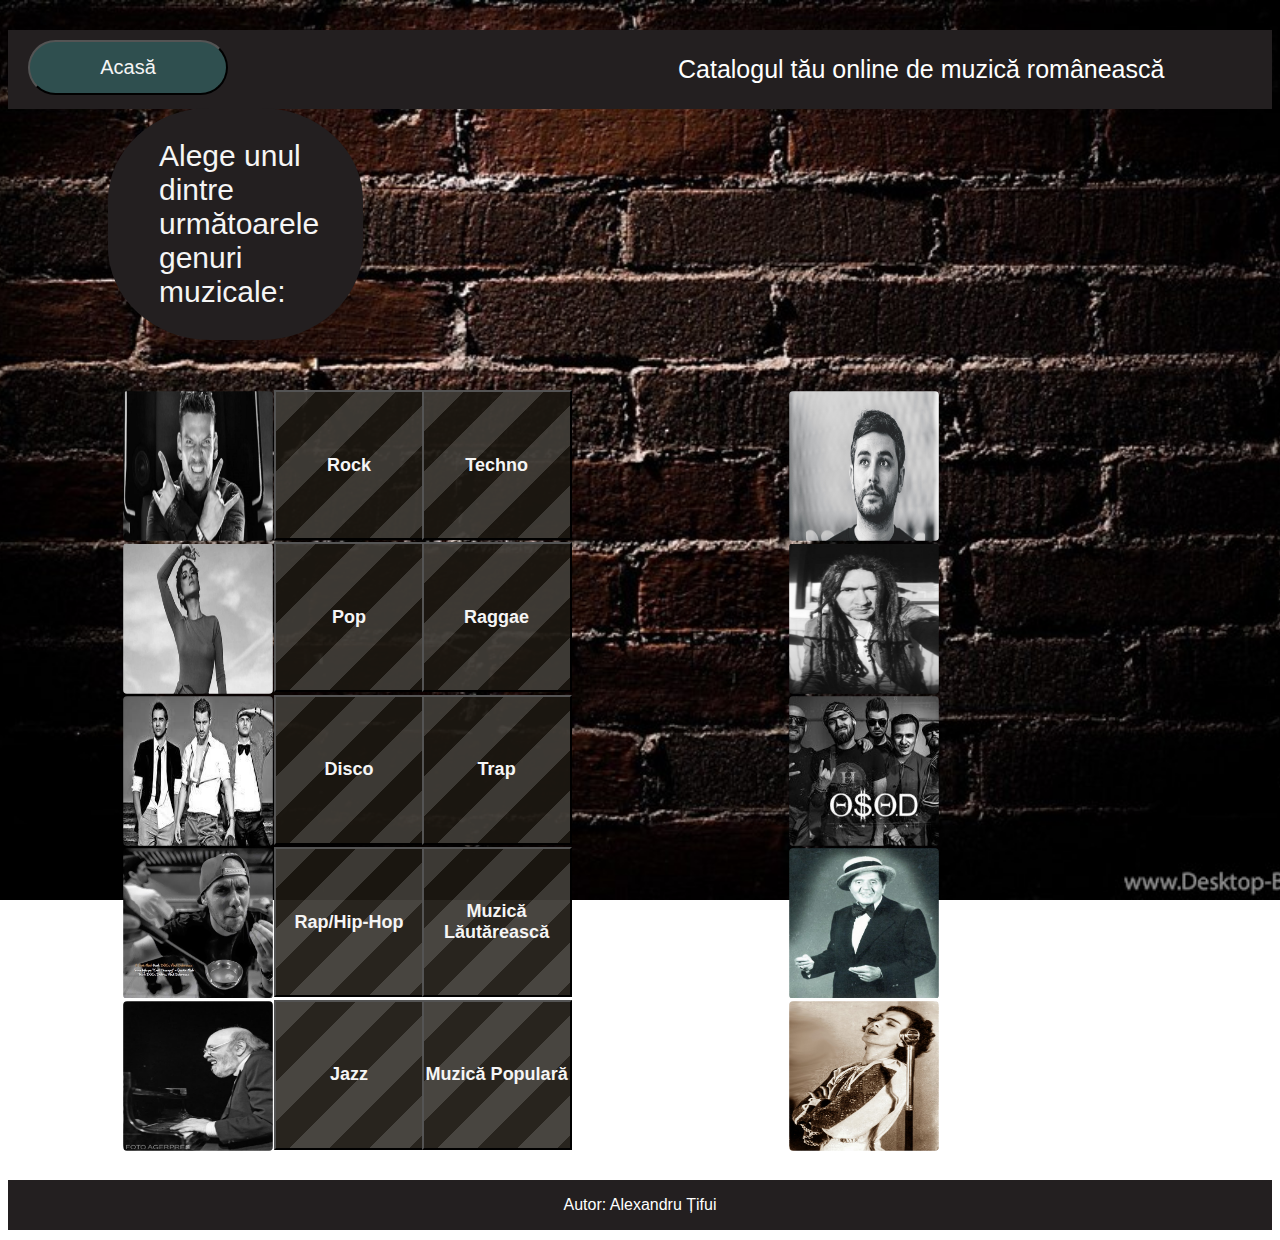
==== commit 2370a1f0: "partial complete" ====
--- a/index.html
+++ b/index.html
@@ -12,75 +12,75 @@
 <body>
     <div class="page-container" id="page-container">
         <header class="header-and-footer">
-            <p>Catalogul tău online de muzică românească</p>
+             <button type="button" class="header_button" id="home-button">Acasă</button>
+            <p class="header_text">Catalogul tău online de muzică românească</p>
         </header>
-        <div class="main_container">
+        <div class="main_container" id="main_container">
             <div class="content-subtitle" id="subtitle">
                 <p class="content-subtitle-text">Alege unul dintre următoarele genuri muzicale:</p>
             </div>
             <main class="content">
-                <div class="left-content">
-                    <article class="artist">
+                <article class="left-content">
+                    <nav class="artist">
                         <button id="rock_button" class="artist-button" type="button">Rock</button>
                         <img class="artist-img" src="images/tudor-chirila-ConvertImage.jpg" alt="Tudor Chirilă">
-                    </article>
-                    <article class="artist">
+                    </nav>
+                    <nav class="artist">
                         <button id="pop_button" class="artist-button" type="button">Pop</button>
                         <img class="artist-img" src="images/INNA-ConvertImage.jpg" alt="INNA">
-                    </article>
-                    <article class=" artist ">
+                    </nav>
+                    <nav class=" artist ">
                         <button id="disco_button" class="artist-button " type="button ">Disco</button>
                         <img class="artist-img " src="images/akcent-ConvertImage.jpg " alt="Akcent">
-                    </article>
-                    <article class="artist ">
+                    </nav>
+                    <nav class="artist ">
                         <button id="rap_button" class="artist-button " type="button ">Rap/Hip-Hop</button>
                         <img class="artist-img " src="images/deliric.jpg " alt="Deliric">
-                    </article>
-                    <article class="artist ">
+                    </nav>
+                    <nav class="artist ">
                         <button id="jazz_button" class="artist-button " type="button ">Jazz</button>
                         <img class="artist-img " src="images/johnny_raducanu.jpg " alt="Johnny Răducanu">
-                    </article>
-                </div>
-                <div class="content-right">
-                    <article class="artist ">
+                    </nav>
+                </article>
+                <article class="content-right">
+                    <nav class="artist ">
                         <img class="artist-img " src="images/NU_ZAU.jpg " alt="Nu Zău">
                         <button id="techno_button" class="artist-button " type="button ">Techno</button>
-                    </article>
-                    <article class="artist ">
+                    </nav>
+                    <nav class="artist ">
                         <img class="artist-img " src="images/el_negro-ConvertImage.jpg " alt="El negro">
                         <button id="raggae_button" class="artist-button " type="button ">Raggae</button>
-                    </article>
-                    <article class="artist ">
+                    </nav>
+                    <nav class="artist ">
                         <img class="artist-img " src="images/SB.jpg " alt="Șatra Bentz">
                         <button id="trap_button" class="artist-button " type="button ">Trap</button>
-                    </article>
-                    <article class="artist ">
+                    </nav>
+                    <nav class="artist ">
                         <img class="artist-img " src="images/Gica-Petrescu-alb-negru.jpg " alt="Gică Petrescu">
                         <button id="lautareasca_button" class="artist-button " type="button ">Muzică Lăutărească</button>
-                    </article>
-                    <article class="artist ">
+                    </nav>
+                    <nav class="artist ">
                         <img class="artist-img " src="images/Maria_Tănase.jpg " alt="Maria Tănase">
                         <button id="populara_button" class="artist-button " type="button ">Muzică Populară</button>
-                    </article>
-                </div>
+                    </nav>
+                </article>
             </main>
         
             <aside>
-                <div id="rock" class="rock_artists"></div>
-                <div id="pop" class="pop_artists"></div>
-                <div id="disco" class="disco_artists"></div>
-                <div id="rap" class="rap_artists"></div>
-                <div id="jazz" class="jazz_artists"></div>
-                <div id="techno" class="techno_artists"></div>
-                <div id="raggae" class="raggae_artists"></div>
-                <div id="trap" class="trap_artists"></div>
-                <div id="lautareasca" class="lautareasca_artists"></div>
-                <div id="populara" class="populara_artists"></div>
+                <nav class="music_types_container" id="rock" class="rock_artists"></nav>
+                <nav class="music_types_container" id="pop" class="pop_artists"></nav>
+                <nav class="music_types_container" id="disco" class="disco_artists"></nav>
+                <nav class="music_types_container" id="rap" class="rap_artists"></nav>
+                <nav class="music_types_container" id="jazz" class="jazz_artists"></nav>
+                <nav class="music_types_container" id="techno" class="techno_artists"></nav>
+                <nav class="music_types_container" id="raggae" class="raggae_artists"></nav>
+                <nav class="music_types_container" id="trap" class="trap_artists"></nav>
+                <nav class="music_types_container" id="lautareasca" class="lautareasca_artists"></nav>
+                <nav class="music_types_container" id="populara" class="populara_artists"></nav>
             </aside>
         </div>
         <footer class="header-and-footer ">
-            <p>Despre</p>
-            <p>Contact</p>
+            <p>Autor: Alexandru Țifui</p>
         </footer>
     </div>
     <script type="text/javascript " src="script.js "></script>
--- a/style.css
+++ b/style.css
@@ -21,12 +21,21 @@
     font-family: 'Lucida Sans', 'Lucida Sans Regular', 'Lucida Grande', 'Lucida Sans Unicode', Geneva, Verdana, sans-serif;
     font-size: 1rem;
     display: flex;
-    justify-content: space-evenly;
-    flex-direction: row;
-    flex-flow: wrap;
     width: 100%;
     position: absolute;
-    padding: 10px 0;
+    padding: 0;
+}
+
+.header_button {
+	background-color: darkslategray;
+	color: whitesmoke;
+	border-radius: 5rem;
+	width: 200px;
+	font-size: 20px;
+	height: 55px;
+	margin-top: 10px;
+	margin-left: 20px;
+	margin-right: 450px;
 }
 
 header {
@@ -34,9 +43,13 @@
     margin-top: -3%;
 }
 
+.header_text {
+    font-size: 25px;
+}
+
 footer {
+    justify-content: center;
     bottom: 0px;
-    font-weight: bold;
     margin-bottom: -3%;
 }
 
@@ -130,9 +143,15 @@
 }
 
 .formation_name {
-    width: 160px;
-    height: 90px;
-    color: whitesmoke;
+    display: block;
+    width: 520px;
+    height: 45px;
+    color: whitesmoke;
+    font-size: 20px;
+    background: darkslategray;
+    text-align: center;
+    text-justify: unset;
+    line-height: 45px;
 }
 
 .formation_image {
@@ -145,7 +164,27 @@
 }
 
 .artist_details {
-    background-color: whitesmoke;
+    background-color: #231F20;
+    width: 1000px;
+    height: max-content;
+}
+
+.formation_name_details {
+    display: block;
+    width: 1000px;
+    height: 60px;
+    color: whitesmoke;
+    font-size: 20px;
+    background: darkslategray;
+    text-align: center;
+    text-justify: unset;
+    line-height: 60px;
+    margin: 0;
+}
+
+.formation_image_details {
+    width: 640px;
+    height: 360px;
 }
 
 .button {
@@ -162,6 +201,139 @@
     height: 50px;
     width: 250px;
     font-size: 25px;
+}
+
+.big_container_formation {
+    display: flex;
+}
+
+.container_formation {
+    display: flex;
+    flex-direction: column;
+}
+
+.container_formation .button {
+    border-radius: 0px;
+    height: 60px;
+    width: 200px;
+}
+
+.music_types_container {
+    display: flex;
+    justify-content: space-around;
+    flex-wrap: wrap;
+}
+
+.artist-box {
+    padding-bottom: 50px;
+}
+
+.details-photo-and-info {
+    display: flex;
+    line-height: 10px;
+    background-color: #231F20;
+    font-size: 20px;
+}
+
+.details_text {
+    color: whitesmoke;
+    line-height: 1;
+    margin-left: 20px;
+}
+
+.info_text {
+    margin-top: 70px;
+}
+
+.album {
+    margin-top: 50px;
+}
+
+.single {
+    margin-top: 50px;
+}
+
+.album_container {
+    line-height: 1;
+    border: solid;
+    border-radius: 10px;
+    margin-top: 50px;
+    width: max-content;
+    height: max-content;
+    margin-bottom: 50px;
+    padding-left: 2%;
+    padding-right: 2%;
+}
+
+.single_container {
+    line-height: 1;
+    border: solid;
+    border-radius: 10px;
+    margin-top: 50px;
+    width: max-content;
+    height: max-content;
+    margin-bottom: 50px;
+    padding-left: 2%;
+    padding-right: 2%;
+}
+
+.album_name {
+    font-weight: bold;
+    font-size: 30px;
+    font-family: monospace;
+}
+
+.back_button {
+    background: darkslategray;
+    color: white;
+    border: solid;
+    border-radius: 10px;
+    width: 360px;
+    height: 50px;
+    margin-top: 15px;
+}
+
+.discography {
+    display: flex;
+    color: whitesmoke;
+    justify-content: space-around;
+}
+
+.add_menu {
+    background-color: #231F20;
+    width: 700px;
+    height: max-content;
+    line-height: 80px;
+    border: solid white;
+}
+
+.add_form {
+    margin-left: 20px;
+}
+
+.add_menu_button {
+	background-color: #231F20;
+	color: whitesmoke;
+	width: 100px;
+	height: 50px;
+	margin-left: 100px;
+}
+
+.edit_menu_button {
+	background-color: #231F20;
+	color: whitesmoke;
+	width: 110px;
+	height: 50px;
+	margin-left: 50px;
+	padding: 0px;
+}
+
+.add_album_button {
+    background-color: #231F20;
+	color: whitesmoke;
+	width: 100px;
+	height: 50px;
+	margin-left: 165px;
 }
 
 @media (max-width: 1280px) {
